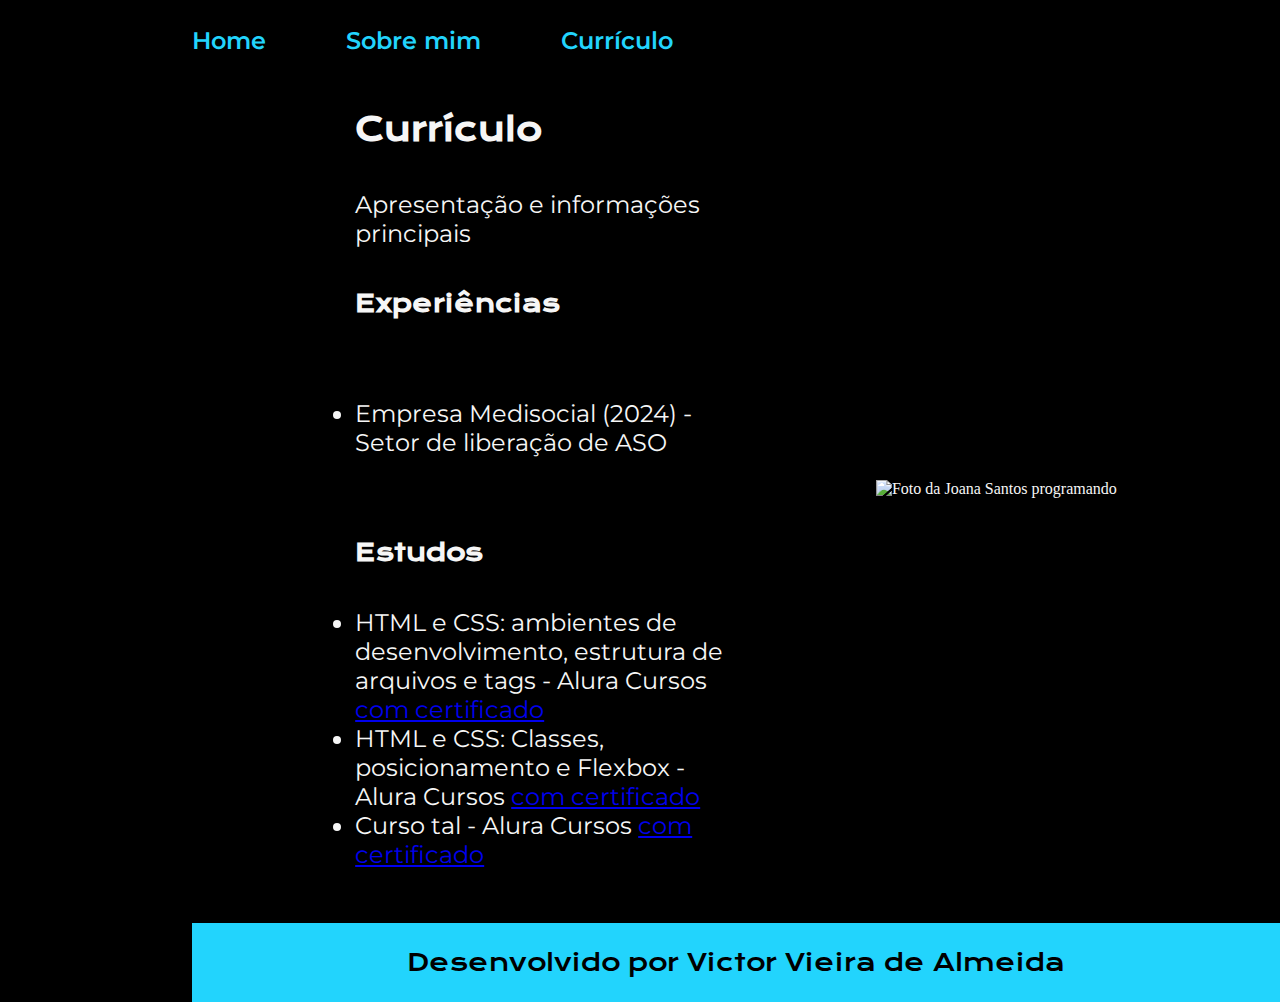
==== curriculo.html @ deab2c63 "Add files via upload" ====
<!DOCTYPE html>
<html lang="en">
<head>
  <meta charset="UTF-8">
  <meta name="viewport" content="width=device-width, initial-scale=1.0">
  <link rel="stylesheet" href="style.css">
  <title>Document</title>
</head>
<body>
  <header class="cabecalho">
    <nav class="cabecalho__menu">
      <a
      class="cabecalho__menu__link" href="index.html">Home</a>
      <a class="cabecalho__menu__link" href="about.html">Sobre mim</a>
      <a class="cabecalho__menu__link" href="curriculo.html">Currículo</a>
    </nav>
  <header></header>
    
 
  <main class="apresentacao">
    <section class="apresentacao__conteudo">
      <h1 class="apresentacao__conteudo__titulo">Currículo</h1>
      <p class="apresentacao__conteudo__texto">
        Apresentação e informações principais </p>
        <h2 class="apresentacao__conteudo__titulo">Experiências</h2>
            <p class="apresentacao__conteudo__texto">
            <ul class="apresentacao__conteudo__texto">
                <li> Empresa Medisocial (2024) - Setor de liberação de ASO </li>
            </ul>
            </p>
            <h2 class="apresentacao__conteudo__titulo">Estudos</h2>
            <div class="apresentacao__conteudo__texto">
            <ul class="apresentacao__conteudo__texto">
                <li>HTML e CSS: ambientes de desenvolvimento, estrutura de arquivos e tags  - Alura Cursos <a href="https://cursos.alura.com.br/user/victinhovieira2015/course/html-css-ambiente-arquivos-tags/certificate">com certificado</a> </li>
                <li>HTML e CSS: Classes, posicionamento e Flexbox - Alura Cursos <a href="https://cursos.alura.com.br/user/victinhovieira2015/course/html-css-classes-posicionamento-flexbox/certificate">com certificado</a></li>
                <li>Curso tal - Alura Cursos <a href="linkdocertificado">com certificado</a></li>
            </ul>
            </div>    
        </section>
        <img src="./assets/imagem.png" alt="Foto da Joana Santos programando">
    </main> 
    </section>
  </main>
   
  <footer>
    <p class="rodape">Desenvolvido por Victor Vieira de Almeida
  
  
  
</body>
</html>
---- style.css ----
@import url('https://fonts.googleapis.com/css2?family=Krona+One&family=Montserrat:wght@400;600&display=swap');

:root {
  --cor-primaria: #000000;
  --cor-secundaria : #f6f6f6;
  --cor-terciaria : #22d4fd;
  --fonte-primaria: 'Krona One', sans-serif;
  --fonte-secundaria :'Montserrat', sans-serif;
}

* {
  margin: 0;
  padding: 0;
}
body {
  box-sizing: border-box;
  background-color: var(--cor-primaria);
  color: var(--cor-secundaria);
}

.cabecalho{
  padding: 2% 0% 0% 15%;
}

.cabecalho__menu{
  display: flex;
  gap: 80px;
}

.cabecalho__menu__link{
  font-family:var(--fonte-secundaria);
  font-size: 1.5rem ;
  font-weight: 600;
  color: var(--cor-terciaria);
  text-decoration: none;

}


.apresentacao {
  padding: 5% 15%;
  display: flex;
  align-items: center;
  justify-content: space-between;
  gap: 82px;
}


.apresentacao__conteudo {
  width: 50%;
  display: flex;
  flex-direction: column;
  gap: 40px;
 
}

.apresentacao__conteudo__titulo {
  font-size: 2,25rem;
  font-family: var(--fonte-primaria);
}





.titulodestaque {
  color: var(--cor-terciaria)
}

.apresentacao__conteudo__texto {
  font-size: 1.5rem;
  font-family: var(--fonte-secundaria);
  text-decoration: none;
  
  
  
}




.apresentacao__links {
  display: flex;
  flex-direction: column;
  align-items: center;
  justify-content: space-between;
  gap: 32px;

 
  
}


.apresentacao__links__subtitulo{
  font-family: var(--fonte-primaria);
  font-weight: 400;
  font-size: 1.5rem;
}

.apresentacao__links__navegacao {
  display: flex;
  justify-content: center ;
  gap: 16px;
  width: 50%;
  height: 78;
  text-align: center;
  border-radius: 8px;
  border: 2px solid #22d4fd;
  font-size: 1.5rem;
  font-weight: 600;
  padding: 21.5px 0;
  text-decoration: none;
  color: var(--cor-secundaria);
  font-family: var(--fonte-secundaria);
 
}

.apresentacao__links__navegacao:hover{
  background-color: var(--cor-terciaria)
  
}

.apresentacao__image{
  width: 50%;
}

.rodape{
  color: var(--cor-primaria);
  background-color: var(--cor-terciaria);
  padding: 24px;
  text-align: center;
  font-family: var(--fonte-primaria);
  font-size: 1.5rem;
  font-weight: 400px;

}

@media (max-width: 1200px ) {
  
    .cabecalho {
      padding: 10%;

    }
    .cabecalho__menu{
      justify-content: center;
    }
  
    .apresentacao {
      flex-direction: column-reverse;
      padding: 5%;
    }

    .apresentacao__conteudo{
      width: auto;
    }



}
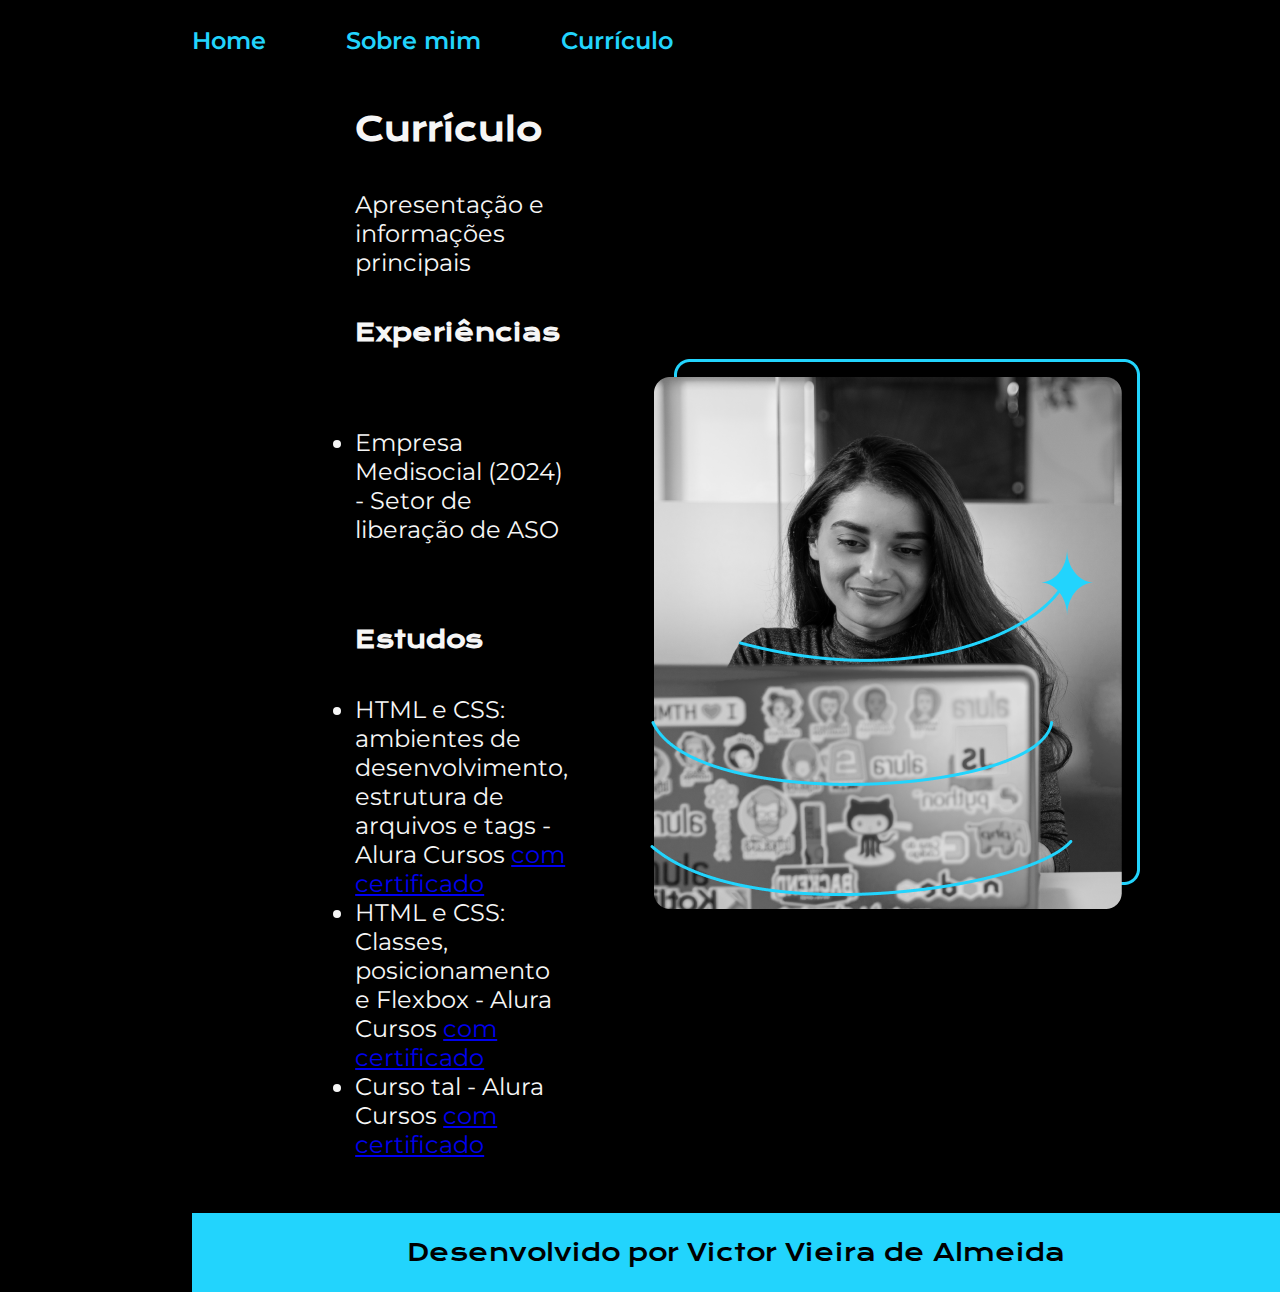
==== commit f618702c: "Update curriculo.html" ====
--- a/curriculo.html
+++ b/curriculo.html
@@ -37,7 +37,7 @@
             </ul>
             </div>    
         </section>
-        <img src="./assets/imagem.png" alt="Foto da Joana Santos programando">
+        <img class = "apresentacao__imagem" src="assets/Imagem.png" alt="">
     </main> 
     </section>
   </main>
@@ -48,4 +48,4 @@
   
   
 </body>
-</html>+</html>
